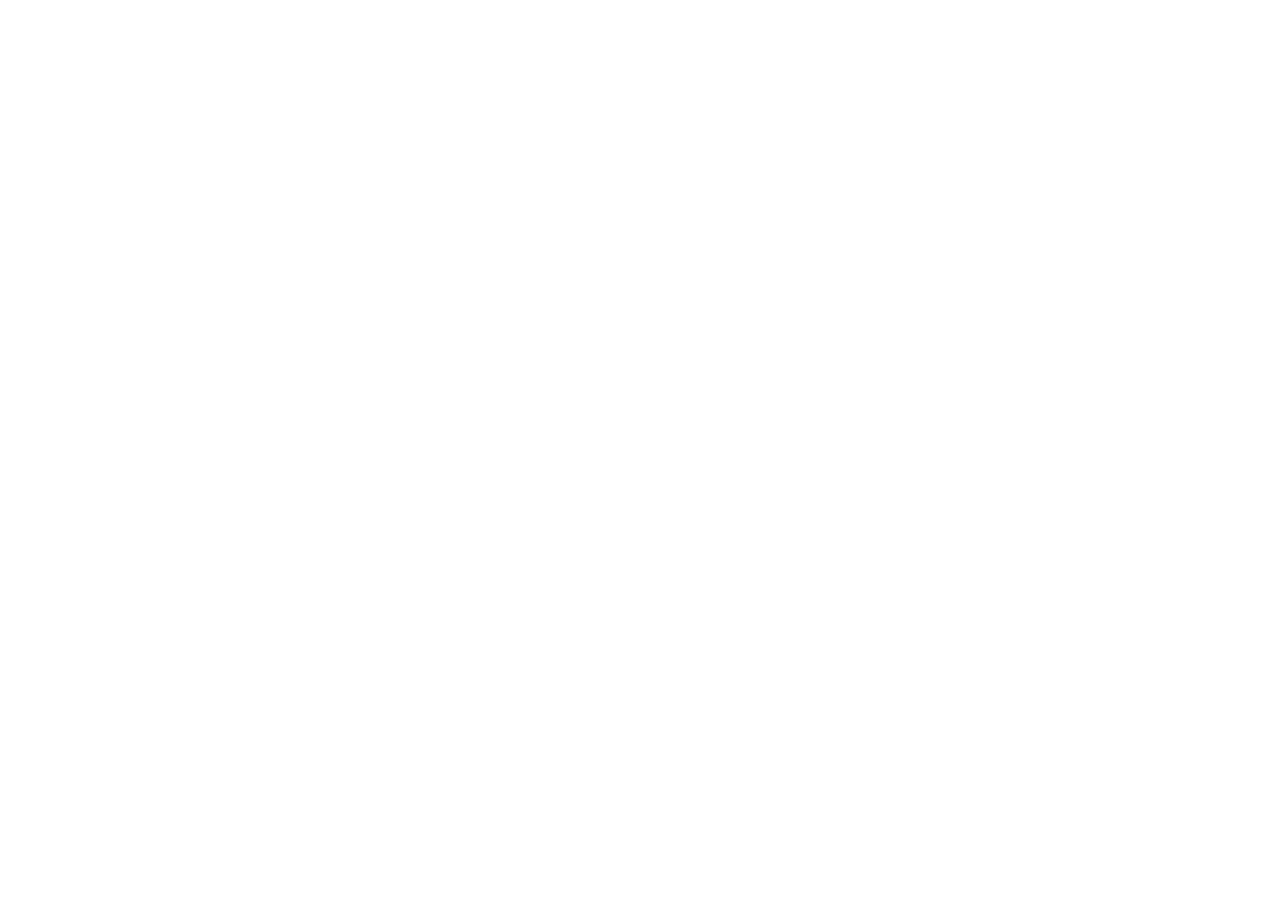
==== comida.html @ 5ad91656 "first commit" ====
<!DOCTYPE html>
<html lang="pt-BR">
<head>
    <meta charset="UTF-8">
    <meta http-equiv="X-UA-Compatible" content="IE=edge">
    <meta name="viewport" content="width=device-width, initial-scale=1.0">
    <title>Best-Food</title>
    <link rel="stylesheet" href="comidastyle.css">
</head>
<body>
    
</body>
</html>
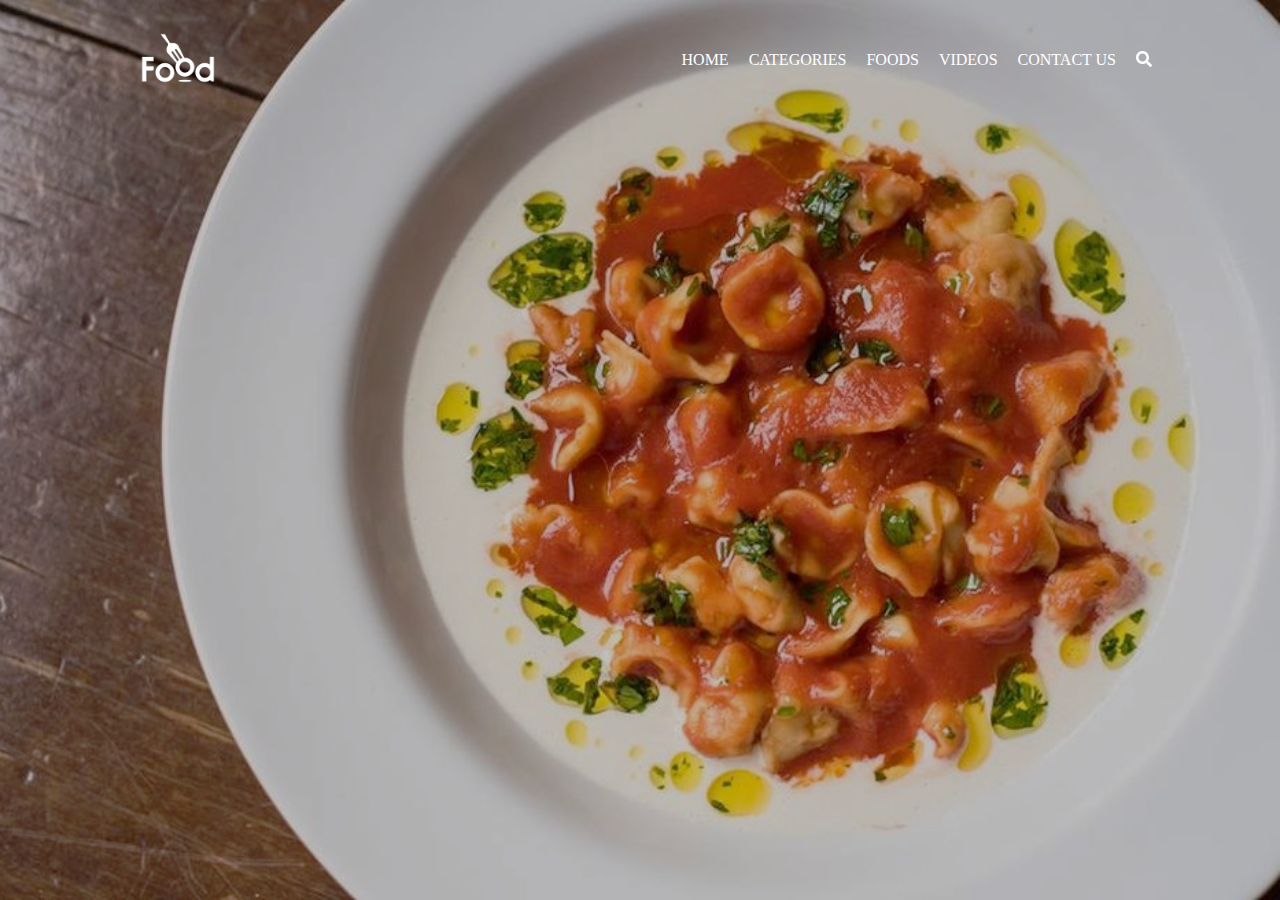
==== commit 2aff08bc: "foodcomida" ====
--- a/comida.html
+++ b/comida.html
@@ -6,8 +6,29 @@
     <meta name="viewport" content="width=device-width, initial-scale=1.0">
     <title>Best-Food</title>
     <link rel="stylesheet" href="comidastyle.css">
+    <!-- <svg xmlns="http://www.w3.org/2000/svg" aria-hidden="true" focusable="false" data-prefix="fas" data-icon="search" class="svg-inline--fa fa-search fa-w-16" role="img" viewBox="0 0 512 512"><path fill="currentColor" d="M505 442.7L405.3 343c-4.5-4.5-10.6-7-17-7H372c27.6-35.3 44-79.7 44-128C416 93.1 322.9 0 208 0S0 93.1 0 208s93.1 208 208 208c48.3 0 92.7-16.4 128-44v16.3c0 6.4 2.5 12.5 7 17l99.7 99.7c9.4 9.4 24.6 9.4 33.9 0l28.3-28.3c9.4-9.4 9.4-24.6.1-34zM208 336c-70.7 0-128-57.2-128-128 0-70.7 57.2-128 128-128 70.7 0 128 57.2 128 128 0 70.7-57.2 128-128 128z"/></svg> -->
 </head>
 <body>
+    <header>
+        <a href="#" class="logo">
+            <img src="foooodlogo-removebg-preview.png" alt="foodlogo">
+        </a>
+        <nav class="links">
+            <ul class="menu">
+            <ul>
+                <li><a>HOME</a></li>
+                <li><a>CATEGORIES</a></li>
+                <li><a>FOODS</a></li>
+                <li><a>VIDEOS</a></li>
+                <li><a>CONTACT US</a></li>
+            </ul>
+            <!-- <div class="lupa">&#128270;</div> -->
+            <!-- <div><i class="fas fa-search"></i></div> -->
+            <svg xmlns="http://www.w3.org/2000/svg" aria-hidden="true" focusable="false" data-prefix="fas" data-icon="search" class="svg-inline--fa fa-search fa-w-16" role="img" viewBox="0 0 512 512"><path fill="currentColor" d="M505 442.7L405.3 343c-4.5-4.5-10.6-7-17-7H372c27.6-35.3 44-79.7 44-128C416 93.1 322.9 0 208 0S0 93.1 0 208s93.1 208 208 208c48.3 0 92.7-16.4 128-44v16.3c0 6.4 2.5 12.5 7 17l99.7 99.7c9.4 9.4 24.6 9.4 33.9 0l28.3-28.3c9.4-9.4 9.4-24.6.1-34zM208 336c-70.7 0-128-57.2-128-128 0-70.7 57.2-128 128-128 70.7 0 128 57.2 128 128 0 70.7-57.2 128-128 128z"/></svg>
+
+
+        </nav>
+    </header>
     
 </body>
 </html>--- a/comidastyle.css
+++ b/comidastyle.css
@@ -0,0 +1,76 @@
+*{
+    margin: 0;
+    padding: 0;
+    box-sizing: border-box;
+}
+
+body{
+    width: 100vw;
+    height: 100vh;
+    background-image: url("pratoitalia.jpg");
+    background-color: #4d4b4b55;
+    background-blend-mode: darken;
+    background-size: cover;
+    background-position: right top;
+    display: flex;
+}
+
+header{
+    /* background-color: #575656aa; */
+    height: 120px;
+    width: 2000px;
+    display:flex;
+    justify-content: space-between;
+    align-items: center;
+    padding: 0 10vw;
+}
+
+.logo img{
+    width: 100px;
+    filter: brightness(100);
+}
+
+.links ul {
+    display: flex;
+    gap: 20px;
+    color: white; 
+    list-style-type: none;
+}
+
+.links a{
+    color: white;
+    text-decoration: none;
+    font-family: 20px;
+    user-select: none;
+    transition: all 1s;
+}
+
+.links a:hover {
+    color: rgb(145, 35, 16);
+}
+
+/* .div {
+    position: absolute;
+    width: 60px;
+    top: 90vh;
+    left: 90vw;
+    filter: brightness(10%);
+} */
+
+/* .div {
+    filter: brightness(0);
+} */
+
+<style>
+ 		p{
+ 			font-size:26px;
+ 		}
+ 
+ 		svg{
+ 			display: inline-block;
+ 			font-size: inherit;
+ 			height: 1em;
+ 			overflow: visible;
+ 			vertical-align: -.125em;
+ 		}
+ 	</style>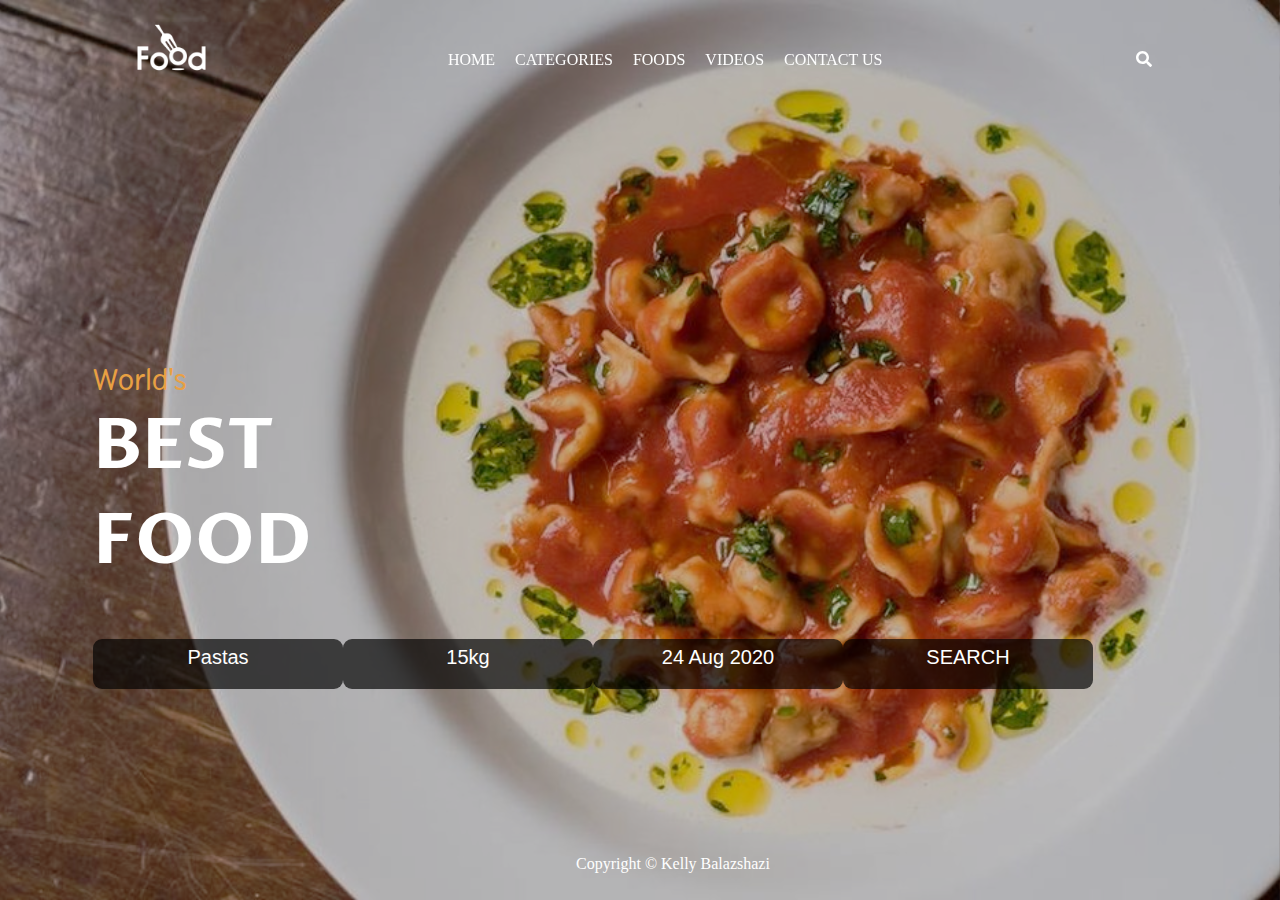
==== commit 8de6b554: "best food" ====
--- a/comida.html
+++ b/comida.html
@@ -6,6 +6,12 @@
     <meta name="viewport" content="width=device-width, initial-scale=1.0">
     <title>Best-Food</title>
     <link rel="stylesheet" href="comidastyle.css">
+    <link rel="preconnect" href="https://fonts.googleapis.com">
+<link rel="preconnect" href="https://fonts.gstatic.com" crossorigin>
+<link href="https://fonts.googleapis.com/css2?family=Thasadith&display=swap" rel="stylesheet">
+<link rel="preconnect" href="https://fonts.googleapis.com">
+<link rel="preconnect" href="https://fonts.gstatic.com" crossorigin>
+<link href="https://fonts.googleapis.com/css2?family=Proza+Libre:wght@800&display=swap" rel="stylesheet">
     <!-- <svg xmlns="http://www.w3.org/2000/svg" aria-hidden="true" focusable="false" data-prefix="fas" data-icon="search" class="svg-inline--fa fa-search fa-w-16" role="img" viewBox="0 0 512 512"><path fill="currentColor" d="M505 442.7L405.3 343c-4.5-4.5-10.6-7-17-7H372c27.6-35.3 44-79.7 44-128C416 93.1 322.9 0 208 0S0 93.1 0 208s93.1 208 208 208c48.3 0 92.7-16.4 128-44v16.3c0 6.4 2.5 12.5 7 17l99.7 99.7c9.4 9.4 24.6 9.4 33.9 0l28.3-28.3c9.4-9.4 9.4-24.6.1-34zM208 336c-70.7 0-128-57.2-128-128 0-70.7 57.2-128 128-128 70.7 0 128 57.2 128 128 0 70.7-57.2 128-128 128z"/></svg> -->
 </head>
 <body>
@@ -22,13 +28,23 @@
                 <li><a>VIDEOS</a></li>
                 <li><a>CONTACT US</a></li>
             </ul>
+            </ul>
             <!-- <div class="lupa">&#128270;</div> -->
             <!-- <div><i class="fas fa-search"></i></div> -->
             <svg xmlns="http://www.w3.org/2000/svg" aria-hidden="true" focusable="false" data-prefix="fas" data-icon="search" class="svg-inline--fa fa-search fa-w-16" role="img" viewBox="0 0 512 512"><path fill="currentColor" d="M505 442.7L405.3 343c-4.5-4.5-10.6-7-17-7H372c27.6-35.3 44-79.7 44-128C416 93.1 322.9 0 208 0S0 93.1 0 208s93.1 208 208 208c48.3 0 92.7-16.4 128-44v16.3c0 6.4 2.5 12.5 7 17l99.7 99.7c9.4 9.4 24.6 9.4 33.9 0l28.3-28.3c9.4-9.4 9.4-24.6.1-34zM208 336c-70.7 0-128-57.2-128-128 0-70.7 57.2-128 128-128 70.7 0 128 57.2 128 128 0 70.7-57.2 128-128 128z"/></svg>
 
-
         </nav>
     </header>
+    <main>
+        
+        <h2>World's</h2>
+        <h1>BEST <br> FOOD</h1>
+        <a href="#">Pastas</a><a>15kg</a><a>24 Aug 2020</a><a>SEARCH</a>
+ 
+    </main>
+    <footer>
+        <p>Copyright &copy;  Kelly Balazshazi</p>
+    </footer>
     
 </body>
 </html>--- a/comidastyle.css
+++ b/comidastyle.css
@@ -13,6 +13,7 @@
     background-size: cover;
     background-position: right top;
     display: flex;
+    overflow-x: hidden;
 }
 
 header{
@@ -26,8 +27,13 @@
 }
 
 .logo img{
-    width: 100px;
+    width: 95px;
     filter: brightness(100);
+    display: block;
+	left:50%;
+	top:50%;
+    margin-left: -4px;
+    margin-top: -25px;
 }
 
 .links ul {
@@ -35,6 +41,8 @@
     gap: 20px;
     color: white; 
     list-style-type: none;
+    position:fixed;
+    left: 35%;
 }
 
 .links a{
@@ -42,12 +50,13 @@
     text-decoration: none;
     font-family: 20px;
     user-select: none;
-    transition: all 1s;
+    transition: all 0,5s;
 }
 
 .links a:hover {
-    color: rgb(145, 35, 16);
+    color: rgb(233, 160, 66);
 }
+
 
 /* .div {
     position: absolute;
@@ -61,16 +70,77 @@
     filter: brightness(0);
 } */
 
-<style>
+style
  		p{
  			font-size:26px;
  		}
  
  		svg{
- 			display: inline-block;
+ 			display:inline-block;
  			font-size: inherit;
  			height: 1em;
  			overflow: visible;
  			vertical-align: -.125em;
+            color: white;
  		}
- 	</style>+
+
+main{
+    padding:  20vh 10vw;
+    flex-grow: 1;
+    color: white;
+    align-items: center;
+    position:absolute;
+    display: block;
+	left:50%;
+	top:50%;
+    margin-left: -675px;
+    margin-top: -270px;
+}
+
+main h2{
+    font-size: 30px;
+    font-family: 'Thasadith', sans-serif;
+    color: rgb(233, 160, 66);
+}
+
+main h1{
+    font-size: 70px;
+    font-family: 'Proza Libre', sans-serif;
+}
+
+main a{
+    display: flex;
+    justify-content: center;
+    align-items: center;
+    text-decoration: none;
+    color: white;
+    font-size: 20px;
+    width: 250px;
+    height: 50px;
+    background-color: #000000AA;
+    margin-top: 50px;
+    border-radius: 9px;
+    user-select: none;
+    transition: all .3s;
+    display:inline;
+    float:left;
+    text-align: center;
+    font-family: 'Segoe UI', Tahoma, Geneva, Verdana, sans-serif;
+    padding-bottom: 7px;
+    padding-top: 7px;
+}
+
+main a:hover{
+    border: solid 1px rgb(95, 94, 91);
+    background-color: rgb(238, 120, 66);
+}
+
+footer {
+    position:absolute;
+    bottom:0;
+    width:100%;
+    color: white;
+    left:45%;
+	top:95%;
+}
